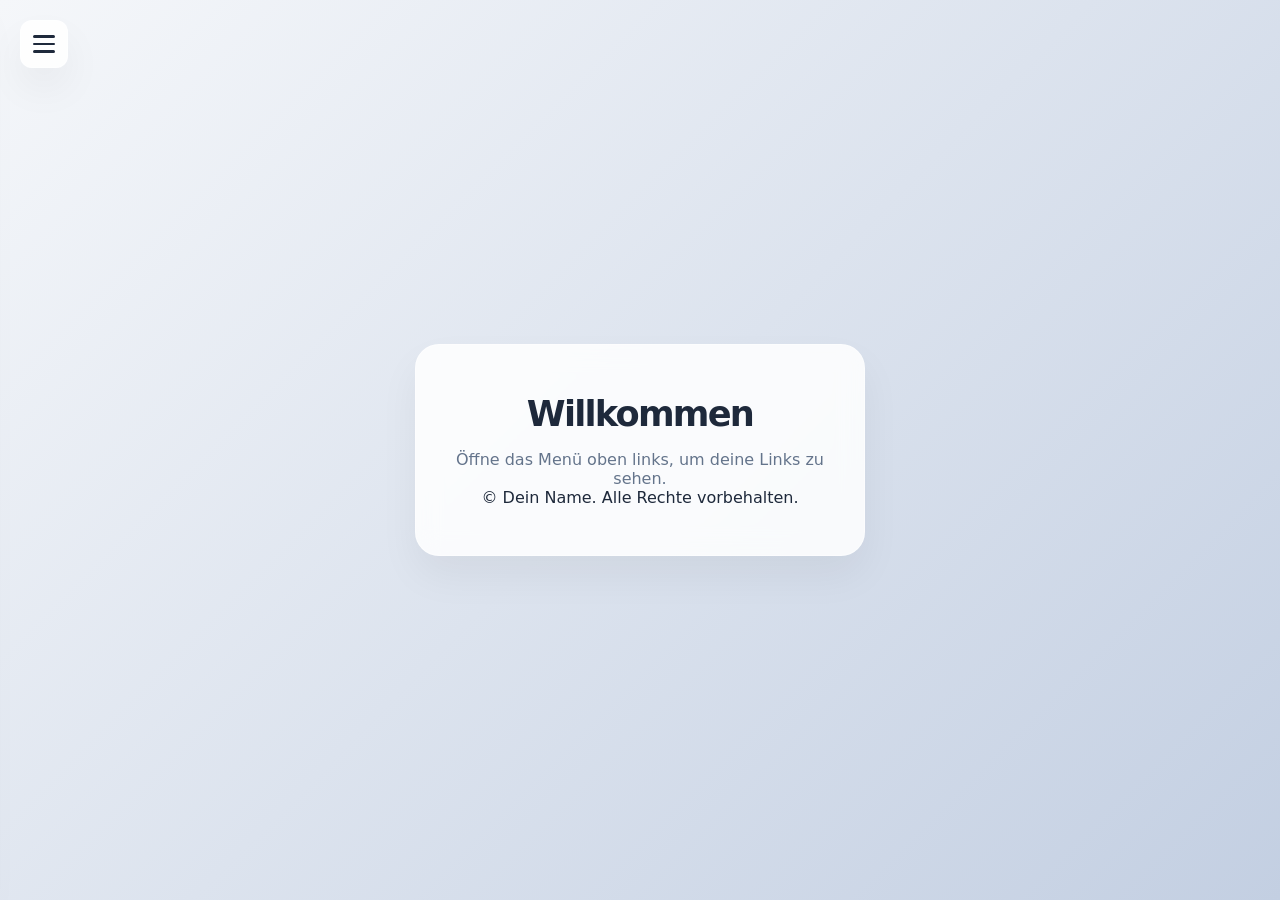
==== docs/index.html @ 4056b364 "Update CSS and JavaScript file paths in index.html" ====
<!DOCTYPE html>
<html lang="de">
<head>
    <meta charset="UTF-8">
    <meta name="viewport" content="width=device-width, initial-scale=1.0">
    <title>Premium Dashboard</title>
    <link rel="stylesheet" href="src-Database/MainSite-src/style.css">
</head>
<body>

    <button class="menu-trigger" id="menu-btn" aria-label="Menü öffnen">
        <span></span>
        <span></span>
        <span></span>
    </button>

    <div class="overlay" id="overlay"></div>

    <nav class="sidebar" id="sidebar">
        <div class="sidebar-title">Navigation</div>
        <div id="button-container"></div>
        <div class="theme-section">
            <button class="theme-toggle" id="theme-btn">
                <span id="theme-icon">🌙</span> <span id="theme-text">Dark Mode</span>
            </button>
        </div>
    </nav>

    <main class="main-card">
        <h1>Willkommen</h1>
        <p class="subtitle">Öffne das Menü oben links, um deine Links zu sehen.</p>
        <footer class="copyright">
            &copy; <span id="year"></span> Dein Name. Alle Rechte vorbehalten.
        </footer>
    </main>

    <script src="src-Database/MainSite-src/script.js"></script>
</body>
</html>
---- docs/src-Database/MainSite-src/style.css ----
:root {
    --bg-gradient: linear-gradient(135deg, #f5f7fa 0%, #c3cfe2 100%);
    --panel-bg: rgba(255, 255, 255, 0.85);
    --panel-border: rgba(255, 255, 255, 0.4);
    --text-main: #1e293b;
    --text-muted: #64748b;
    --btn-bg: linear-gradient(135deg, #4f46e5 0%, #3b82f6 100%);
    --btn-text: #ffffff;
    --btn-shadow: rgba(79, 70, 229, 0.3);
    --sidebar-bg: rgba(255, 255, 255, 0.95);
    --toggle-bg: #e2e8f0;
    --blur-strength: 12px;
    --shadow: 0 20px 40px rgba(0, 0, 0, 0.05);
}

[data-theme="dark"] {
    --bg-gradient: linear-gradient(135deg, #0f172a 0%, #1e1e38 100%);
    --panel-bg: rgba(30, 41, 59, 0.7);
    --panel-border: rgba(255, 255, 255, 0.05);
    --text-main: #f8f9fa;
    --text-muted: #94a3b8;
    --btn-bg: linear-gradient(135deg, #6366f1 0%, #a855f7 100%);
    --btn-text: #ffffff;
    --btn-shadow: rgba(99, 102, 241, 0.4);
    --sidebar-bg: rgba(15, 23, 42, 0.95);
    --toggle-bg: #334155;
    --shadow: 0 20px 40px rgba(0, 0, 0, 0.4);
}


* {
    box-sizing: border-box;
    transition: background 0.3s, color 0.3s, border-color 0.3s;
}

body {
    font-family: 'Inter', system-ui, -apple-system, sans-serif;
    background: var(--bg-gradient);
    background-attachment: fixed;
    color: var(--text-main);
    margin: 0;
    padding: 0;
    display: flex;
    justify-content: center;
    align-items: center;
    min-height: 100vh;
    overflow-x: hidden;
}


.main-card {
    background: var(--panel-bg);
    backdrop-filter: blur(var(--blur-strength));
    -webkit-backdrop-filter: blur(var(--blur-strength));
    border: 1px solid var(--panel-border);
    padding: 3rem 2rem;
    border-radius: 24px;
    box-shadow: var(--shadow);
    text-align: center;
    width: 90%;
    max-width: 450px;
    z-index: 1;
}

h1 {
    font-size: 2.2rem;
    font-weight: 800;
    margin: 0 0 0.5rem 0;
    letter-spacing: -0.05em;
}

.subtitle {
    color: var(--text-muted);
    font-size: 1rem;
    margin-bottom: 0;
}


.menu-trigger {
    position: fixed;
    top: 20px;
    left: 20px;
    background: var(--panel-bg);
    border: 1px solid var(--panel-border);
    width: 48px;
    height: 48px;
    border-radius: 12px;
    cursor: pointer;
    display: flex;
    flex-direction: column;
    justify-content: center;
    align-items: center;
    gap: 5px;
    z-index: 10;
    box-shadow: var(--shadow);
}

.menu-trigger span {
    display: block;
    width: 22px;
    height: 2.5px;
    background-color: var(--text-main);
    border-radius: 2px;
    transition: transform 0.3s, opacity 0.3s;
}


.menu-trigger.open span:nth-child(1) {
    transform: translateY(7.5px) rotate(45deg);
}
.menu-trigger.open span:nth-child(2) {
    opacity: 0;
}
.menu-trigger.open span:nth-child(3) {
    transform: translateY(-7.5px) rotate(-45deg);
}


.sidebar {
    position: fixed;
    top: 0;
    left: -320px;
    width: 300px;
    height: 100vh;
    background: var(--sidebar-bg);
    backdrop-filter: blur(var(--blur-strength));
    box-shadow: var(--shadow);
    z-index: 9;
    padding: 90px 24px 24px 24px;
    display: flex;
    flex-direction: column;
    gap: 20px;
    transition: left 0.4s cubic-bezier(0.16, 1, 0.3, 1);
}

.sidebar.open {
    left: 0;
}

.sidebar-title {
    font-size: 1.2rem;
    font-weight: 700;
    color: var(--text-muted);
    text-transform: uppercase;
    letter-spacing: 0.05em;
    margin-bottom: 5px;
}


#button-container {
    display: flex;
    flex-direction: column;
    gap: 12px;
}

.link-button {
    display: block;
    background: var(--btn-bg);
    color: var(--btn-text);
    text-decoration: none;
    padding: 14px 20px;
    font-weight: 600;
    border-radius: 14px;
    text-align: center;
    box-shadow: 0 4px 12px var(--btn-shadow);
    transition: transform 0.2s, box-shadow 0.2s;
}

.link-button:hover {
    transform: translateY(-3px);
    box-shadow: 0 6px 20px var(--btn-shadow);
}

.link-button:active {
    transform: translateY(-1px);
}


.theme-section {
    margin-top: auto;
    border-top: 1px solid var(--panel-border);
    padding-top: 20px;
}

.theme-toggle {
    width: 100%;
    background-color: var(--toggle-bg);
    border: none;
    padding: 12px;
    border-radius: 14px;
    cursor: pointer;
    font-weight: 600;
    font-size: 0.95rem;
    display: flex;
    justify-content: center;
    align-items: center;
    gap: 8px;
    color: var(--text-main);
}


.overlay {
    position: fixed;
    top: 0;
    left: 0;
    width: 100vw;
    height: 100vh;
    background: rgba(0, 0, 0, 0.2);
    opacity: 0;
    pointer-events: none;
    z-index: 8;
    transition: opacity 0.4s;
}

.overlay.open {
    opacity: 1;
    pointer-events: auto;
}
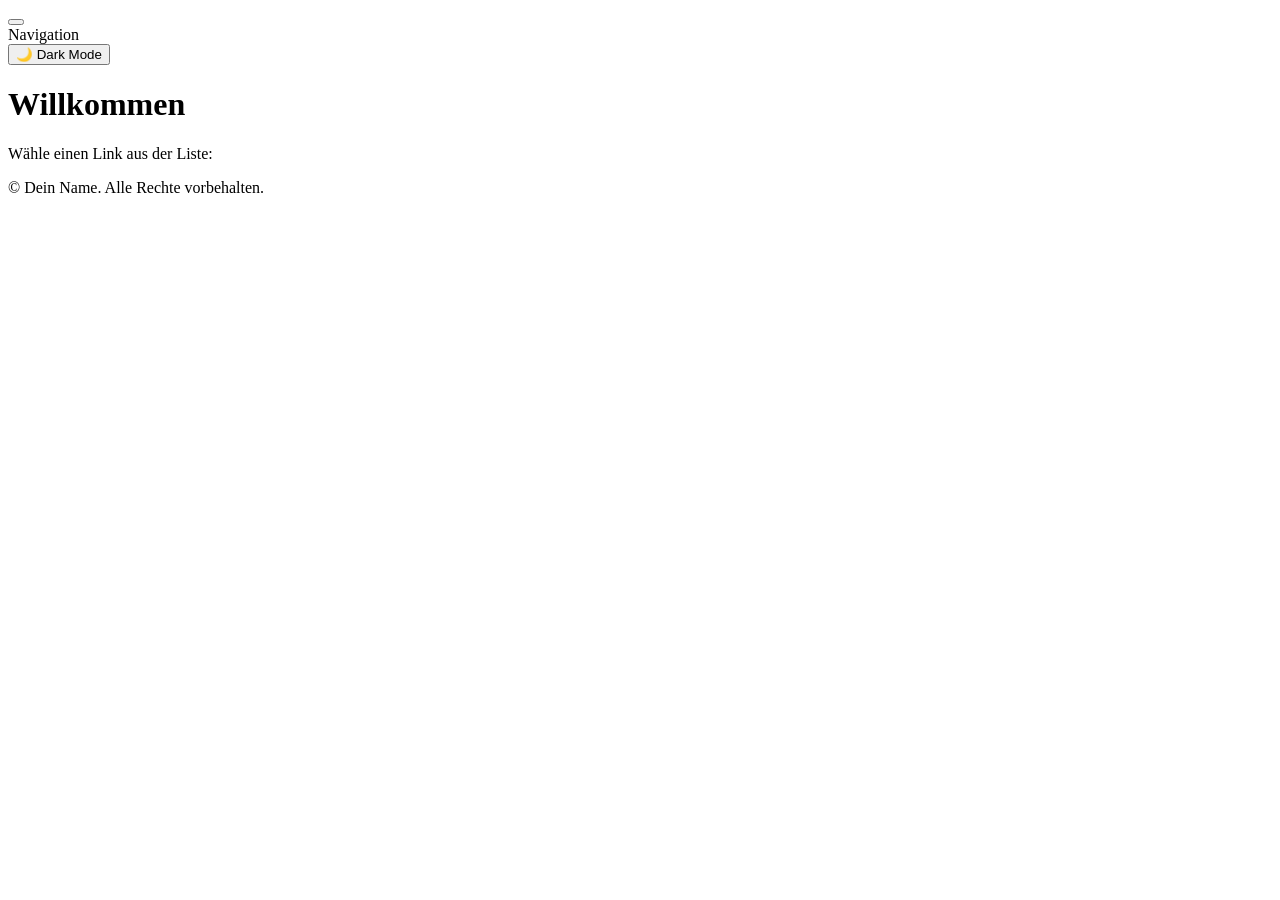
==== commit 0b01d684: "Update stylesheet and script paths in index.html" ====
--- a/docs/index.html
+++ b/docs/index.html
@@ -4,7 +4,7 @@
     <meta charset="UTF-8">
     <meta name="viewport" content="width=device-width, initial-scale=1.0">
     <title>Premium Dashboard</title>
-    <link rel="stylesheet" href="src-Database/MainSite-src/style.css">
+    <link rel="stylesheet" href="style.css">
 </head>
 <body>
 
@@ -17,8 +17,7 @@
     <div class="overlay" id="overlay"></div>
 
     <nav class="sidebar" id="sidebar">
-        <div class="sidebar-title">Navigation</div>
-        <div id="button-container"></div>
+        <div class="sidebar-title" data-lang-de="Navigation" data-lang-en="Navigation">Navigation</div>
         <div class="theme-section">
             <button class="theme-toggle" id="theme-btn">
                 <span id="theme-icon">🌙</span> <span id="theme-text">Dark Mode</span>
@@ -27,14 +26,17 @@
     </nav>
 
     <main class="main-card">
-        <h1>Willkommen</h1>
-        <p class="subtitle">Öffne das Menü oben links, um deine Links zu sehen.</p>
+        <h1 data-lang-de="Willkommen" data-lang-en="Welcome">Willkommen</h1>
+        <p class="subtitle" data-lang-de="Wähle einen Link aus der Liste:" data-lang-en="Choose a link from the list:">Wähle einen Link aus der Liste:</p>
+        
+        <div id="button-container"></div>
+
         <footer class="copyright">
-            &copy; <span id="year"></span> Dein Name. Alle Rechte vorbehalten.
+            &copy; <span id="year"></span> Dein Name. <span data-lang-de="Alle Rechte vorbehalten." data-lang-en="All rights reserved.">Alle Rechte vorbehalten.</span>
         </footer>
     </main>
 
-    <script src="src-Database/MainSite-src/script.js"></script>
+    <script src="script.js"></script>
 </body>
 </html>
 
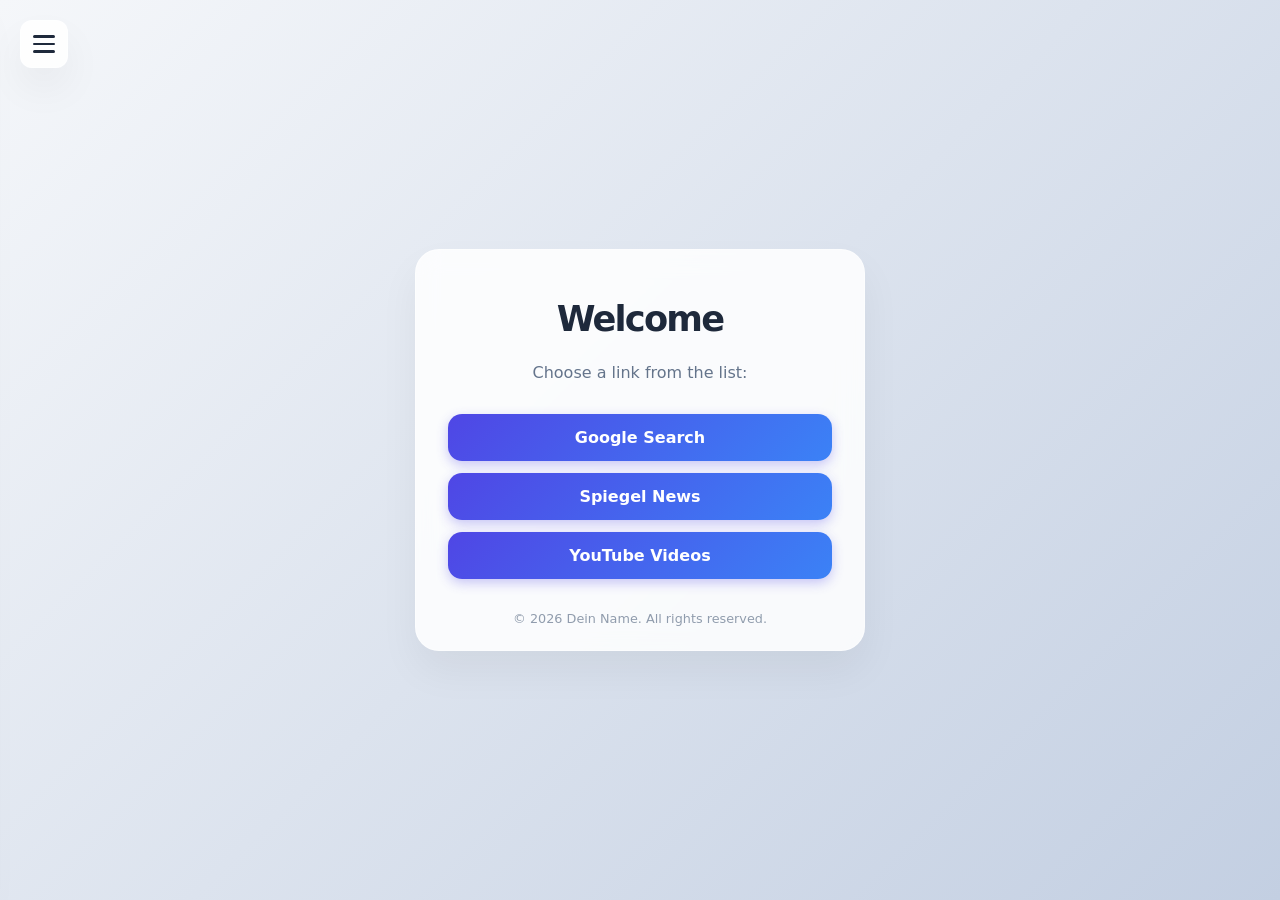
==== commit 114e36e1: "Update stylesheet and script paths in index.html" ====
--- a/docs/index.html
+++ b/docs/index.html
@@ -4,7 +4,7 @@
     <meta charset="UTF-8">
     <meta name="viewport" content="width=device-width, initial-scale=1.0">
     <title>Premium Dashboard</title>
-    <link rel="stylesheet" href="style.css">
+    <link rel="stylesheet" href="src-Database/MainSite-src/style.css">
 </head>
 <body>
 
@@ -36,7 +36,7 @@
         </footer>
     </main>
 
-    <script src="script.js"></script>
+    <script src="src-Database/MainSite-src/script.js"></script>
 </body>
 </html>
 
--- a/docs/src-Database/MainSite-src/style.css
+++ b/docs/src-Database/MainSite-src/style.css
@@ -0,0 +1,219 @@
+:root {
+    --bg-gradient: linear-gradient(135deg, #f5f7fa 0%, #c3cfe2 100%);
+    --panel-bg: rgba(255, 255, 255, 0.85);
+    --panel-border: rgba(255, 255, 255, 0.4);
+    --text-main: #1e293b;
+    --text-muted: #64748b;
+    --btn-bg: linear-gradient(135deg, #4f46e5 0%, #3b82f6 100%);
+    --btn-text: #ffffff;
+    --btn-shadow: rgba(79, 70, 229, 0.3);
+    --sidebar-bg: rgba(255, 255, 255, 0.95);
+    --toggle-bg: #e2e8f0;
+    --blur-strength: 12px;
+    --shadow: 0 20px 40px rgba(0, 0, 0, 0.05);
+}
+
+[data-theme="dark"] {
+    --bg-gradient: linear-gradient(135deg, #0f172a 0%, #1e1e38 100%);
+    --panel-bg: rgba(30, 41, 59, 0.7);
+    --panel-border: rgba(255, 255, 255, 0.05);
+    --text-main: #f8f9fa;
+    --text-muted: #94a3b8;
+    --btn-bg: linear-gradient(135deg, #6366f1 0%, #a855f7 100%);
+    --btn-text: #ffffff;
+    --btn-shadow: rgba(99, 102, 241, 0.4);
+    --sidebar-bg: rgba(15, 23, 42, 0.95);
+    --toggle-bg: #334155;
+    --shadow: 0 20px 40px rgba(0, 0, 0, 0.4);
+}
+
+* {
+    box-sizing: border-box;
+    transition: background 0.3s, color 0.3s, border-color 0.3s;
+}
+
+body {
+    font-family: 'Inter', system-ui, -apple-system, sans-serif;
+    background: var(--bg-gradient);
+    background-attachment: fixed;
+    color: var(--text-main);
+    margin: 0;
+    padding: 0;
+    display: flex;
+    justify-content: center;
+    align-items: center;
+    min-height: 100vh;
+    overflow-x: hidden;
+}
+
+.main-card {
+    background: var(--panel-bg);
+    backdrop-filter: blur(var(--blur-strength));
+    -webkit-backdrop-filter: blur(var(--blur-strength));
+    border: 1px solid var(--panel-border);
+    padding: 3rem 2rem 1.5rem 2rem;
+    border-radius: 24px;
+    box-shadow: var(--shadow);
+    text-align: center;
+    width: 90%;
+    max-width: 450px;
+    z-index: 1;
+    display: flex;
+    flex-direction: column;
+}
+
+h1 {
+    font-size: 2.2rem;
+    font-weight: 800;
+    margin: 0 0 0.5rem 0;
+    letter-spacing: -0.05em;
+}
+
+.subtitle {
+    color: var(--text-muted);
+    font-size: 1rem;
+    margin-bottom: 2rem;
+}
+
+.copyright {
+    margin-top: 2rem;
+    font-size: 0.8rem;
+    color: var(--text-muted);
+    opacity: 0.7;
+}
+
+.menu-trigger {
+    position: fixed;
+    top: 20px;
+    left: 20px;
+    background: var(--panel-bg);
+    border: 1px solid var(--panel-border);
+    width: 48px;
+    height: 48px;
+    border-radius: 12px;
+    cursor: pointer;
+    display: flex;
+    flex-direction: column;
+    justify-content: center;
+    align-items: center;
+    gap: 5px;
+    z-index: 10;
+    box-shadow: var(--shadow);
+}
+
+.menu-trigger span {
+    display: block;
+    width: 22px;
+    height: 2.5px;
+    background-color: var(--text-main);
+    border-radius: 2px;
+    transition: transform 0.3s, opacity 0.3s;
+}
+
+.menu-trigger.open span:nth-child(1) {
+    transform: translateY(7.5px) rotate(45deg);
+}
+.menu-trigger.open span:nth-child(2) {
+    opacity: 0;
+}
+.menu-trigger.open span:nth-child(3) {
+    transform: translateY(-7.5px) rotate(-45deg);
+}
+
+.sidebar {
+    position: fixed;
+    top: 0;
+    left: -320px;
+    width: 300px;
+    height: 100vh;
+    background: var(--sidebar-bg);
+    backdrop-filter: blur(var(--blur-strength));
+    box-shadow: var(--shadow);
+    z-index: 9;
+    padding: 90px 24px 24px 24px;
+    display: flex;
+    flex-direction: column;
+    gap: 20px;
+    transition: left 0.4s cubic-bezier(0.16, 1, 0.3, 1);
+}
+
+.sidebar.open {
+    left: 0;
+}
+
+.sidebar-title {
+    font-size: 1.2rem;
+    font-weight: 700;
+    color: var(--text-muted);
+    text-transform: uppercase;
+    letter-spacing: 0.05em;
+    margin-bottom: 5px;
+}
+
+#button-container {
+    display: flex;
+    flex-direction: column;
+    gap: 12px;
+}
+
+.link-button {
+    display: block;
+    background: var(--btn-bg);
+    color: var(--btn-text);
+    text-decoration: none;
+    padding: 14px 20px;
+    font-weight: 600;
+    border-radius: 14px;
+    text-align: center;
+    box-shadow: 0 4px 12px var(--btn-shadow);
+    transition: transform 0.2s, box-shadow 0.2s;
+}
+
+.link-button:hover {
+    transform: translateY(-3px);
+    box-shadow: 0 6px 20px var(--btn-shadow);
+}
+
+.link-button:active {
+    transform: translateY(-1px);
+}
+
+.theme-section {
+    margin-top: auto;
+    border-top: 1px solid var(--panel-border);
+    padding-top: 20px;
+}
+
+.theme-toggle {
+    width: 100%;
+    background-color: var(--toggle-bg);
+    border: none;
+    padding: 12px;
+    border-radius: 14px;
+    cursor: pointer;
+    font-weight: 600;
+    font-size: 0.95rem;
+    display: flex;
+    justify-content: center;
+    align-items: center;
+    gap: 8px;
+    color: var(--text-main);
+}
+
+.overlay {
+    position: fixed;
+    top: 0;
+    left: 0;
+    width: 100vw;
+    height: 100vh;
+    background: rgba(0, 0, 0, 0.2);
+    opacity: 0;
+    pointer-events: none;
+    z-index: 8;
+    transition: opacity 0.4s;
+}
+
+.overlay.open {
+    opacity: 1;
+    pointer-events: auto;
+}
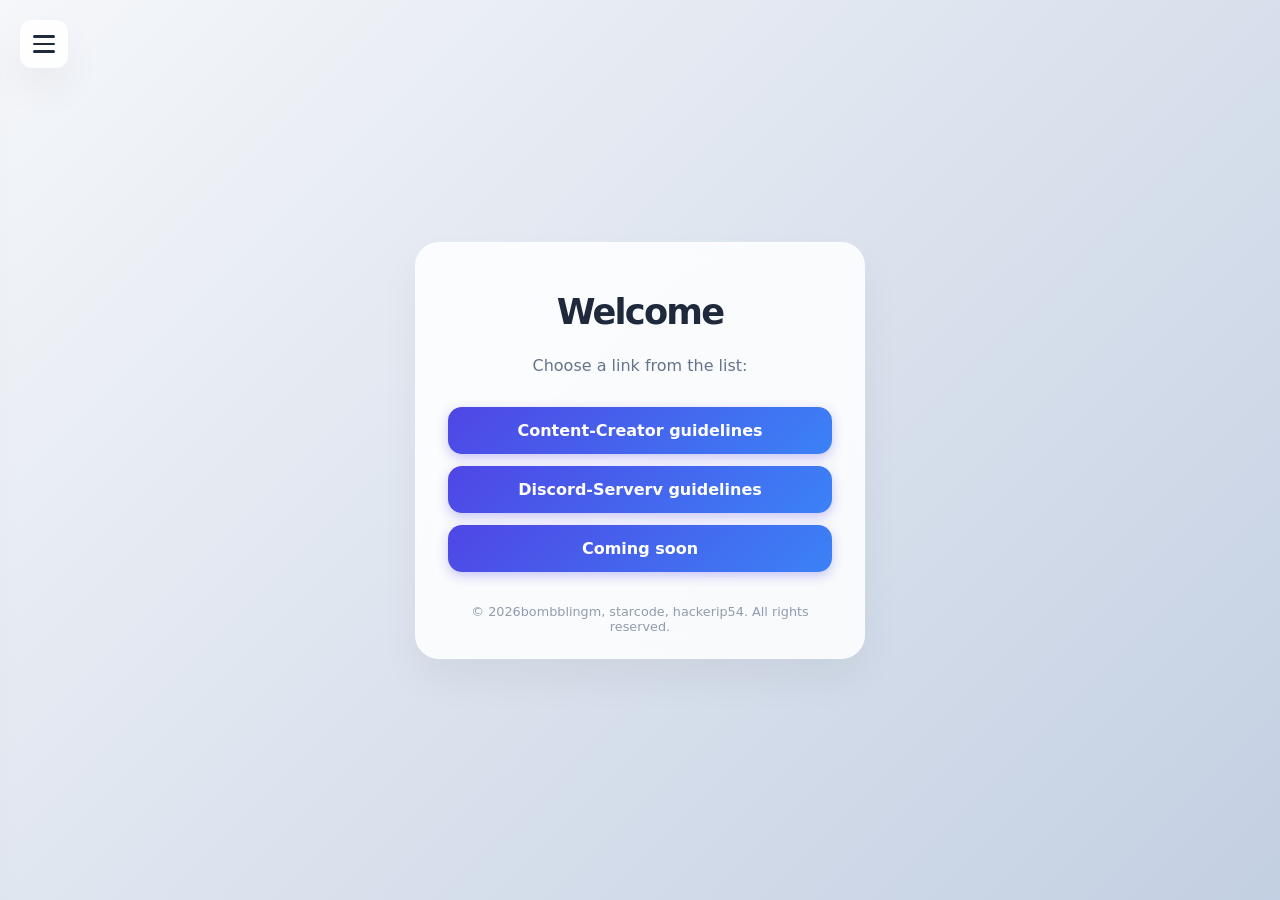
==== commit 000bca66: "Update copyright information in index.html" ====
--- a/docs/index.html
+++ b/docs/index.html
@@ -32,7 +32,7 @@
         <div id="button-container"></div>
 
         <footer class="copyright">
-            &copy; <span id="year"></span> Dein Name. <span data-lang-de="Alle Rechte vorbehalten." data-lang-en="All rights reserved.">Alle Rechte vorbehalten.</span>
+            &copy; <span id="year"></span>bombblingm, starcode, hackerip54. <span data-lang-de="Alle Rechte vorbehalten." data-lang-en="All rights reserved.">Alle Rechte vorbehalten.</span>
         </footer>
     </main>
 
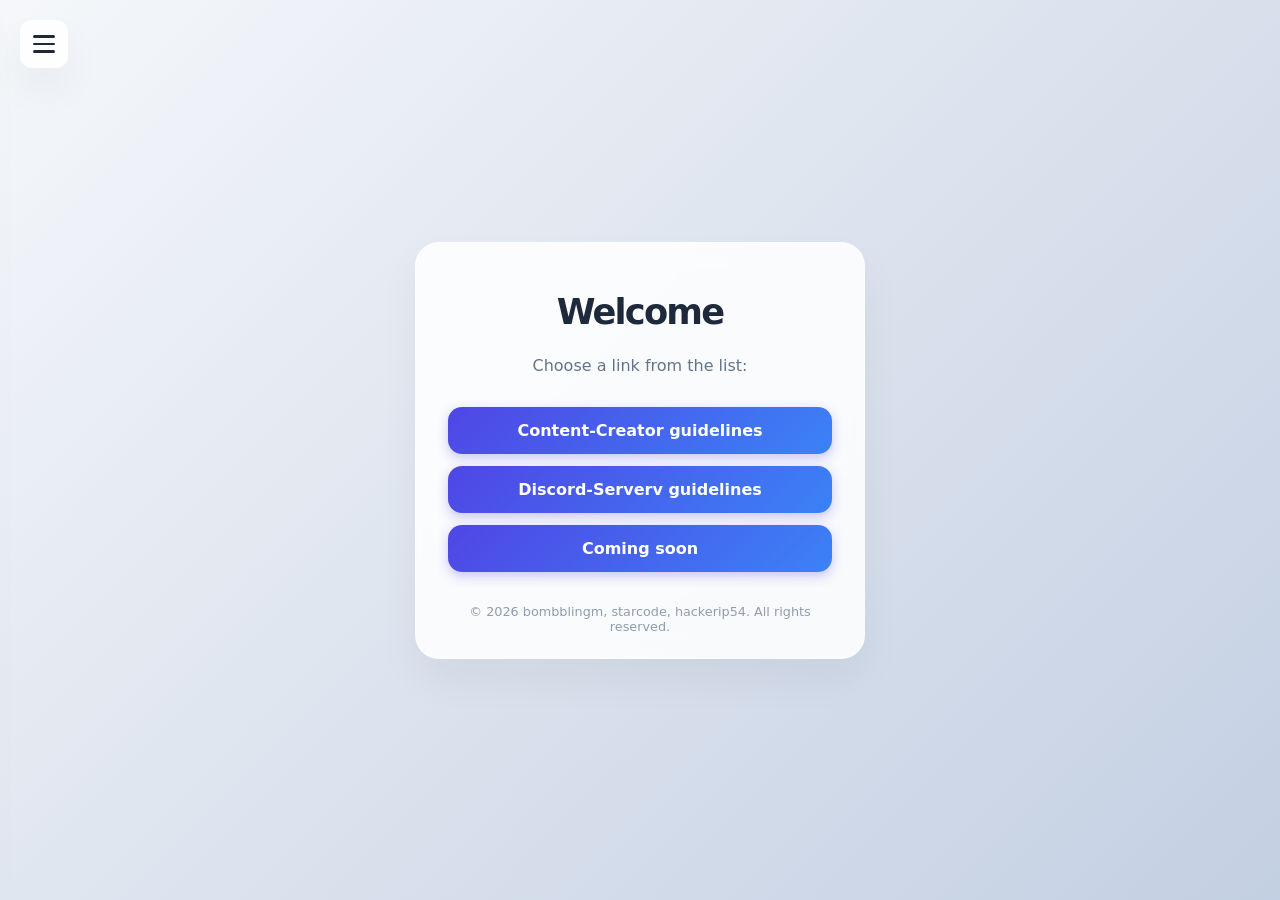
==== commit bc26a0f6: "Update index.html" ====
--- a/docs/index.html
+++ b/docs/index.html
@@ -32,7 +32,7 @@
         <div id="button-container"></div>
 
         <footer class="copyright">
-            &copy; <span id="year"></span>bombblingm, starcode, hackerip54. <span data-lang-de="Alle Rechte vorbehalten." data-lang-en="All rights reserved.">Alle Rechte vorbehalten.</span>
+            &copy; <span id="year"></span> bombblingm, starcode, hackerip54. <span data-lang-de="Alle Rechte vorbehalten." data-lang-en="All rights reserved.">Alle Rechte vorbehalten.</span>
         </footer>
     </main>
 
